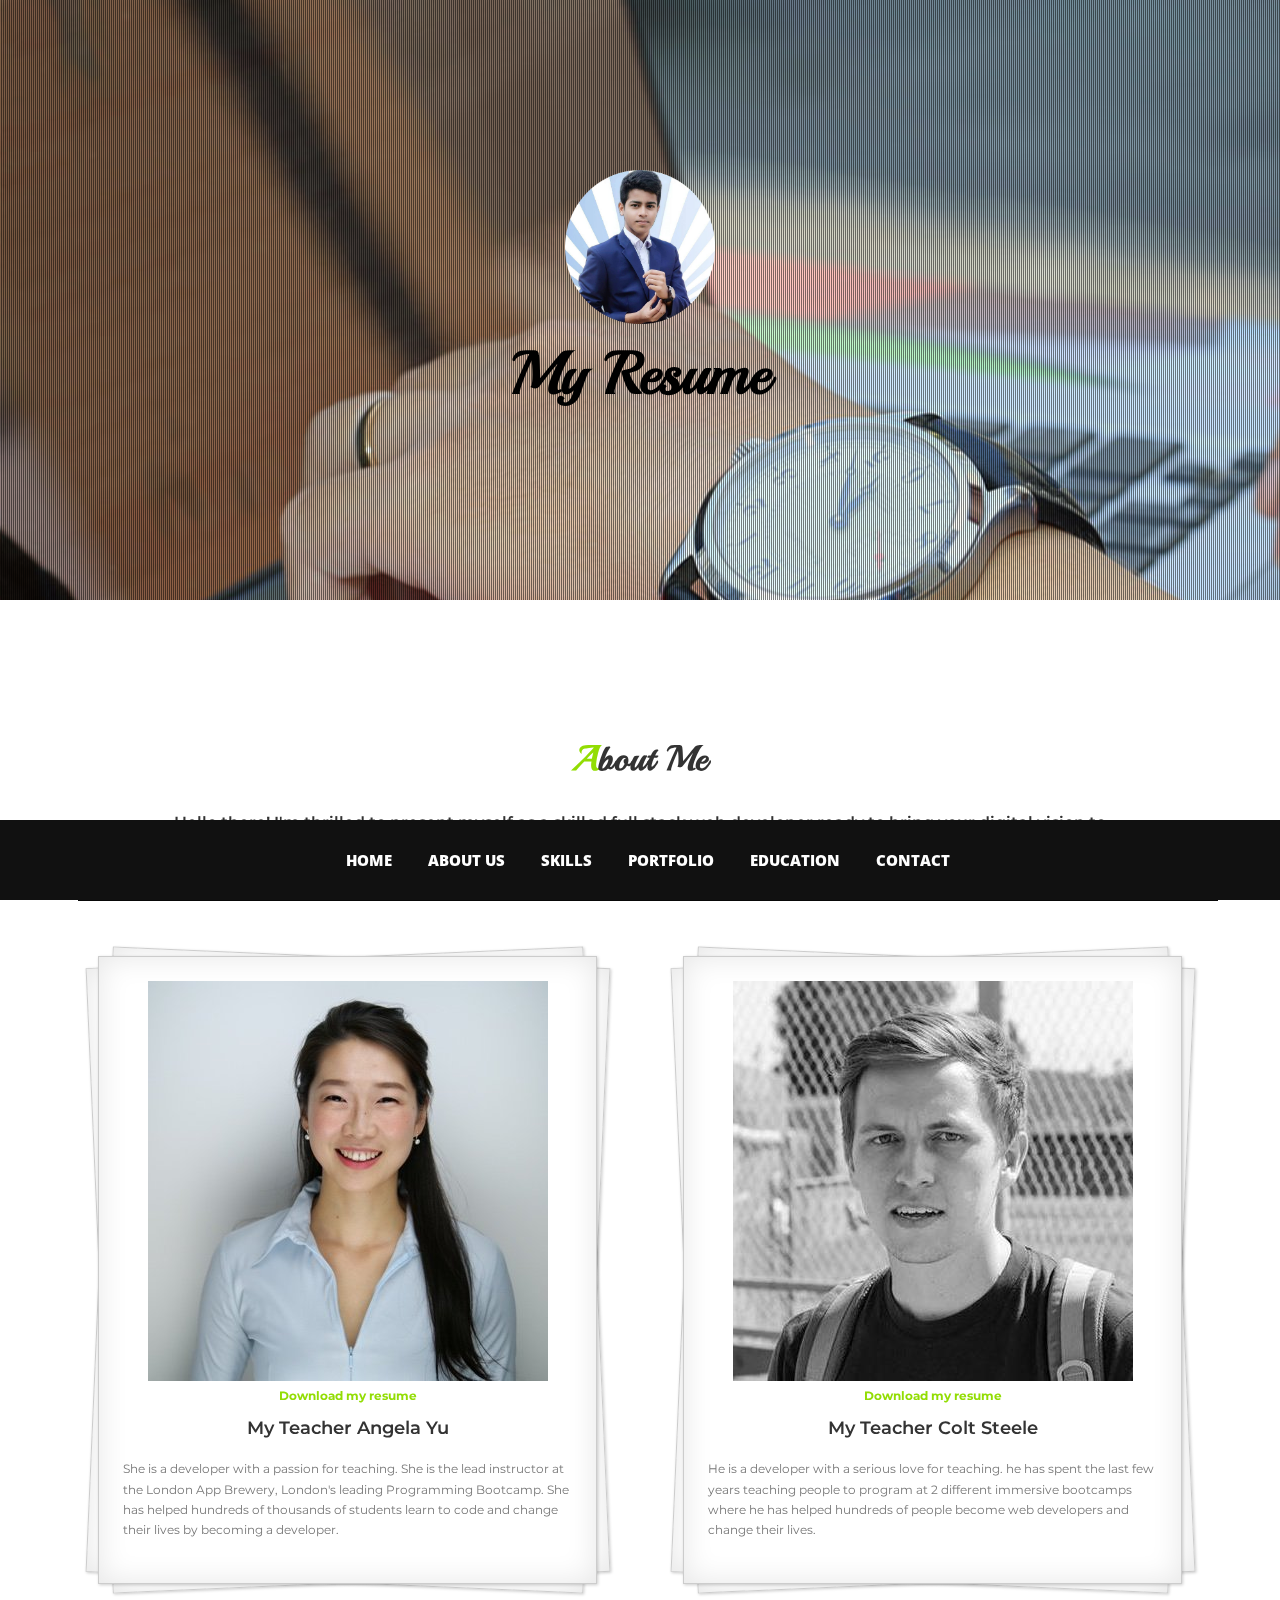
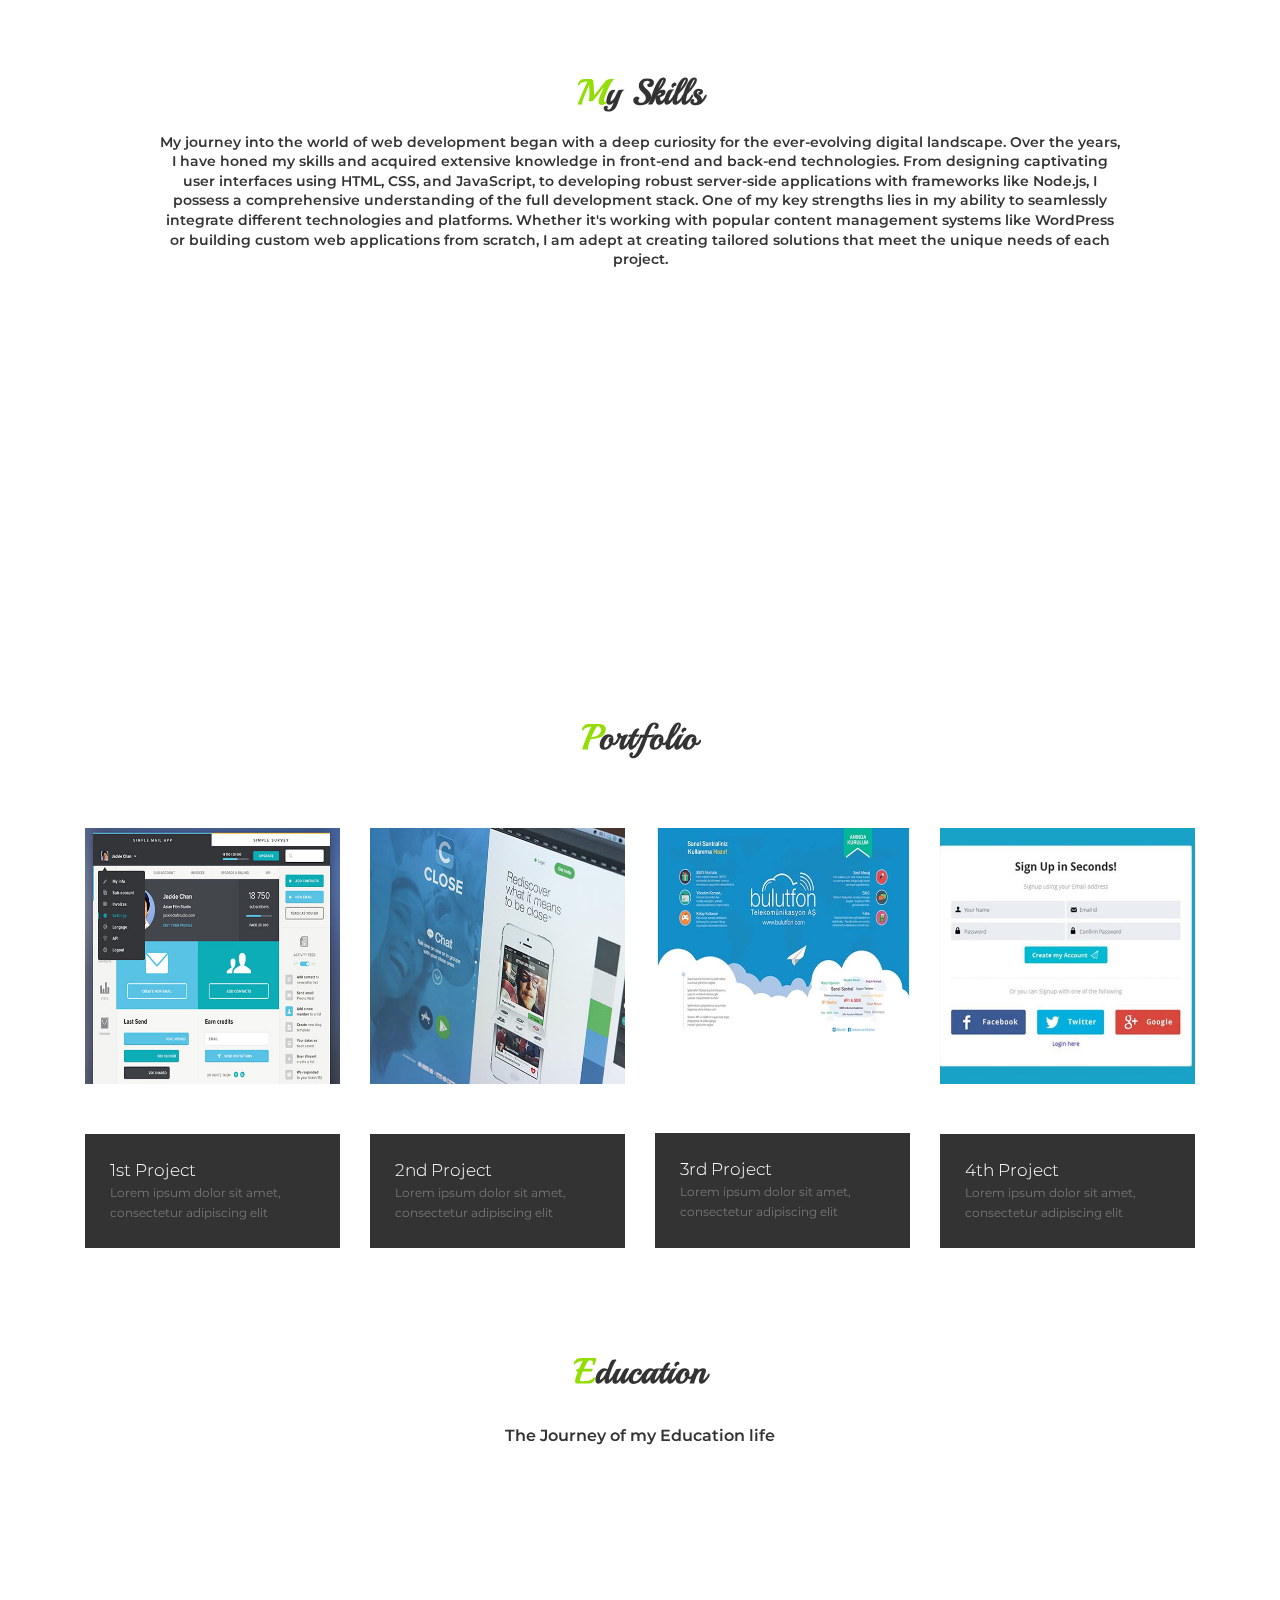
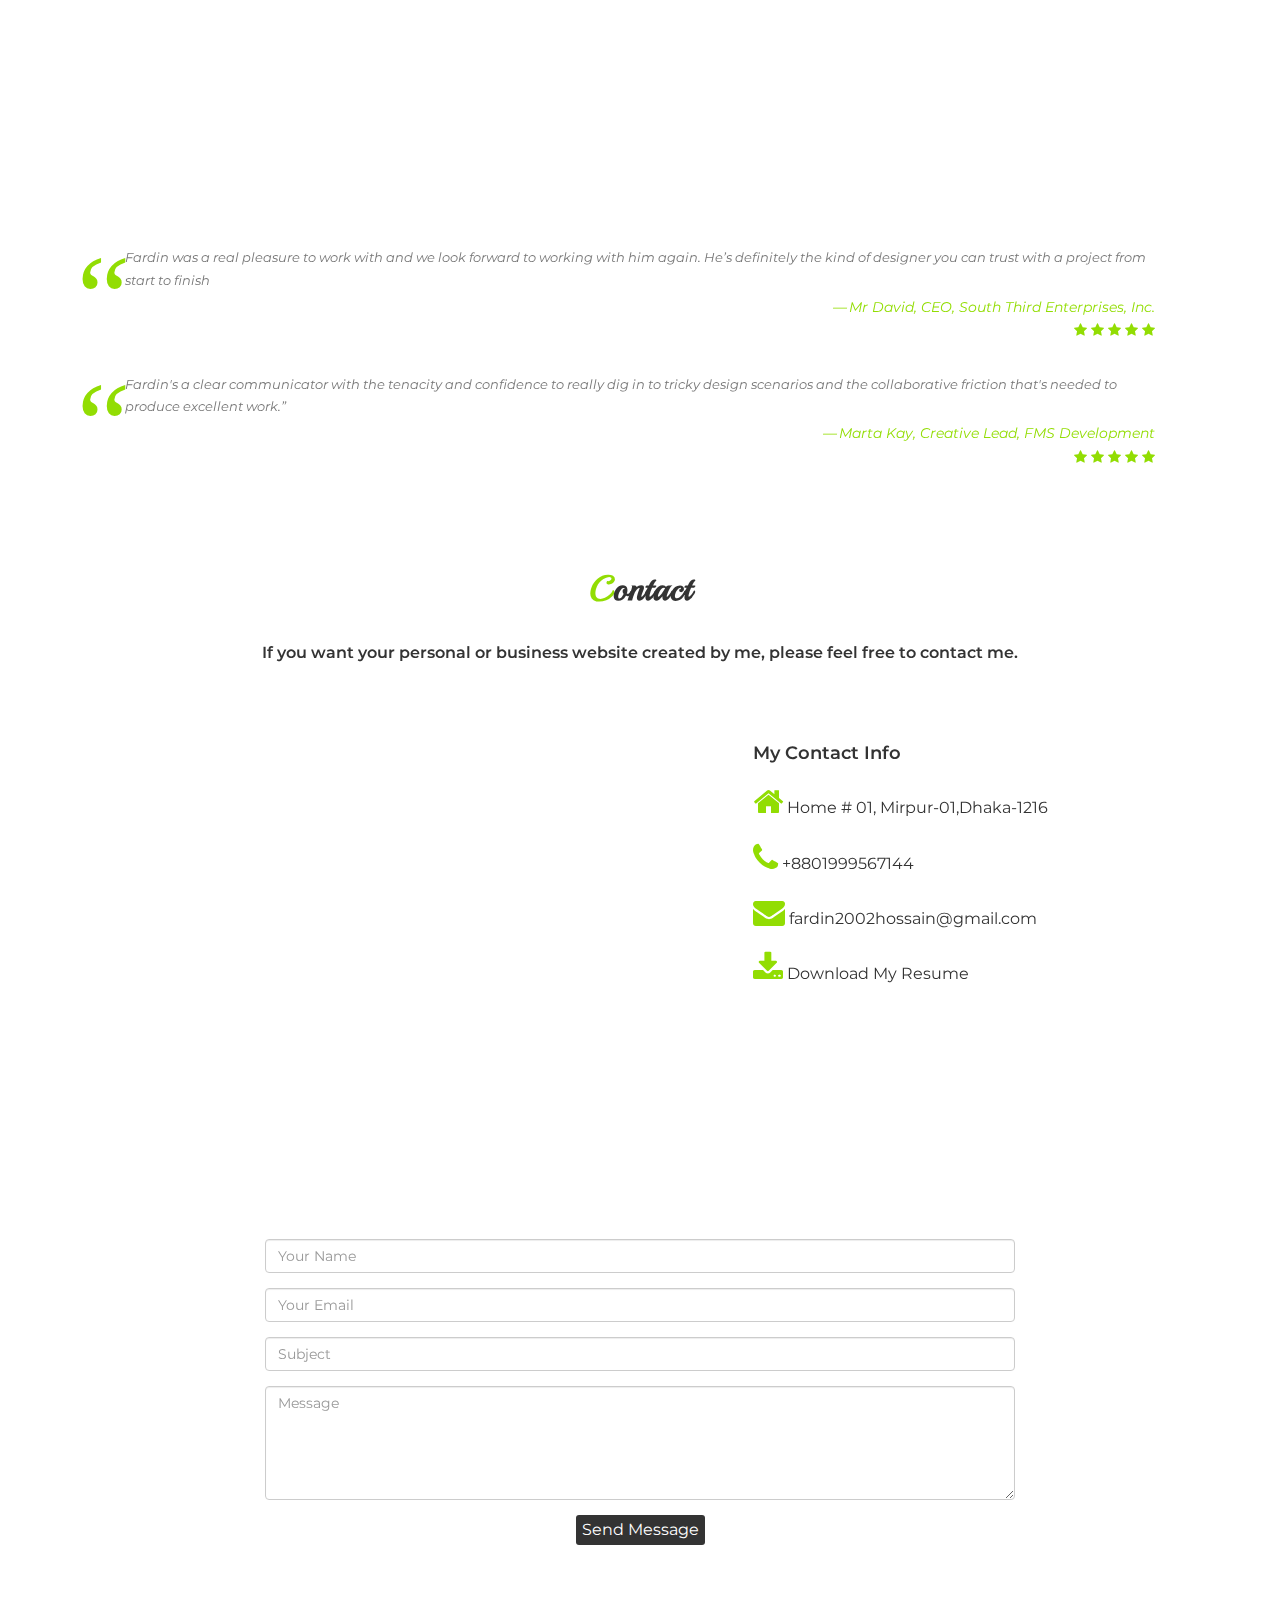
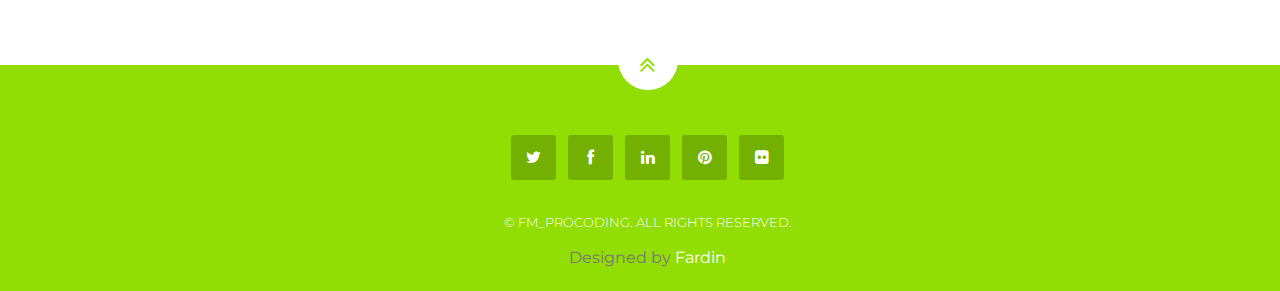
==== index.html @ efa6a264 "update index" ====
<!DOCTYPE html>
<html lang="en">

<head>
  <meta charset="utf-8">
  <meta http-equiv="X-UA-Compatible" content="IE=edge">
  <meta name="viewport" content="width=device-width, initial-scale=1">
  <!-- The above 3 meta tags *must* come first in the head; any other head content must come *after* these tags -->
  <title>My Resume HTML Bootstrap Template</title>

  <!-- Bootstrap -->
  <link href="css/bootstrap.min.css" rel="stylesheet">
  <link rel="stylesheet" href="css/font-awesome.css">
  <link rel="stylesheet" href="css/animate.css">
  <link href="css/style.css" rel="stylesheet">

  <link href='https://fonts.googleapis.com/css?family=Montserrat:400,700' rel='stylesheet' type='text/css'>
  <link href='https://fonts.googleapis.com/css?family=Open+Sans:400,300,300italic,400italic,600,600italic,700,700italic,800,800italic' rel='stylesheet' type='text/css'>
  <link href='https://fonts.googleapis.com/css?family=Playball' rel='stylesheet' type='text/css'>
  
</head>

<body>
  <div class="wrapper" id="wrapper">
    <!-- nich theke home e asar jonno wrapper -->
    <header>

      <div class="banner row" id="banner">
        <!-- nav bar show korar jonno= banner -->
        <div class="parallax text-center" style="background-image: url(img/1.jpg);">
          <div class="parallax-pattern-overlay">
            <div class="container text-center" style="height:600px;padding-top:170px;">
              <a href="#"><img id="site-title"class=" wow fadeInDown" wow-data-delay="0.5s" wow-data-duration="0.9s" src="img/2.png" alt=""/></a>
               <!-- wow fadeInDown" wow-data-delay="0.5s" wow-data-duration="0.9s" ??? hudai ??? -->
              <h2 class="intro"><a href="index.html">My Resume</a></h2>
            </div>
          </div>
        </div>
      </div>
      <!-- ---------tomorrow------- -->
      <div class="menu">
        <div class="navbar-wrapper">
          <div class="container">
            <div class="navwrapper">
              <div class="navbar navbar-inverse navbar-static-top">
                <div class="container">
                  <div class="navArea">
                    <div class="navbar-collapse">
                      <ul class="nav navbar-nav">
                        <li class="menuItem active"><a href="#wrapper">Home</a></li>
                        <li class="menuItem"><a href="#aboutus">About Us</a></li>
                        <li class="menuItem"><a href="#specialties">Skills</a></li>
                        <li class="menuItem"><a href="#gallery">Portfolio</a></li>
                        <li class="menuItem"><a href="#feedback">Education</a></li>
                        <li class="menuItem"><a href="#contact">Contact</a></li>
                      </ul>
                    </div>
                  </div>
                </div>
              </div>
            </div>
          </div>
        </div>
      </div>
 </header>

    <!--about us-->
    <section class="aboutus" id="aboutus">
      <div class="container">
        <div class="heading text-center">
          <h2>About Me</h2>
          <h3>Hello there! I'm thrilled to present myself as a skilled full stack web developer ready to bring your digital vision to life. With a passion for crafting seamless user experiences and a keen eye for detail, I specialize in building dynamic and responsive web applications that leave a lasting impact.</h3>
        </div>
        <div class="row">
          <div class="col-md-6">
            <div class="papers text-center">
              <img src="img/team/1.jpg" alt=""><br/>
              <a href="#"><b>Download my resume</b></a>
              <h4 class="">My Teacher Angela Yu</h4>
              <p>
                She is a developer with a passion for teaching. She is the lead instructor at the London App Brewery, London's leading Programming Bootcamp. She has helped hundreds of thousands of students learn to code and change their lives by becoming a developer.
              </p>
            </div>
          </div>
          <div class="col-md-6">
            <div class="papers text-center">
              <img src="img/team/2.jpg" alt=""><br/>
              <a href="#"><b>Download my resume</b></a>
              <h4 class="">My Teacher Colt Steele</h4>
              <p>
                He is a developer with a serious love for teaching. he has spent the last few years teaching people to program at 2 different immersive bootcamps where he has helped hundreds of people become web developers and change their lives.
              </p>
            </div>
          </div>
        </div>
      </div>
    </section>


    <!--skills-->
    <section class="specialties" id="specialties">
      <div class="container">
        <div class="heading text-center">
          <h2>My Skills</h2>
          <h5>
My journey into the world of web development began with a deep curiosity for the ever-evolving digital landscape. Over the years, I have honed my skills and acquired extensive knowledge in front-end and back-end technologies. From designing captivating user interfaces using HTML, CSS, and JavaScript, to developing robust server-side applications with frameworks like Node.js, I possess a comprehensive understanding of the full development stack.

One of my key strengths lies in my ability to seamlessly integrate different technologies and platforms. Whether it's working with popular content management systems like WordPress or building custom web applications from scratch, I am adept at creating tailored solutions that meet the unique needs of each project.
</h5>
        </div>
      </div>

      <div class="container">
        <div class="row">
          <div class="col-md-6 wow fadeInRight" data-wow-offset="0" data-wow-delay="0.3s" ">
					<div class="skill ">
						<div class="progress-wrap ">
							<h3>Programming {C & Python}</h3>
							<div class="progress ">
							  <div class="progress-bar color1 " role="progressbar " aria-valuenow="40 " aria-valuemin="0 " aria-valuemax="100 " style="width: 85% ">
								<span class="bar-width ">85%</span>
							  </div>

							</div>
						</div>

						<div class="progress-wrap ">
							<h3>HTML,CSS & Bootstrap</h3>
							<div class="progress ">
							  <div class="progress-bar color2 " role="progressbar " aria-valuenow="20 " aria-valuemin="0 " aria-valuemax="100 " style="width: 95% ">
							   <span class="bar-width ">95%</span>
							  </div>
							</div>
						</div>

						<div class="progress-wrap ">
							<h3>Javascript</h3>
							<div class="progress ">
							  <div class="progress-bar color3 " role="progressbar " aria-valuenow="60 " aria-valuemin="0 " aria-valuemax="100 " style="width: 80% ">
								<span class="bar-width ">80%</span>
							  </div>
							</div>
						</div>

						<div class="progress-wrap ">
							<h3>Wordpress</h3>
							<div class="progress ">
							  <div class="progress-bar color4 " role="progressbar " aria-valuenow="80 " aria-valuemin="0 " aria-valuemax="100 " style="width: 90% ">
								<span class="bar-width ">90%</span>
							  </div>
							</div>
						</div>
					</div>
				</div>

				<div class="col-md-6 wow fadeInRight " data-wow-offset="0 " data-wow-delay="0.6s "">
            <img src="img/team/6.jpg" class="img-responsive">
          </div>
        </div>
      </div>

     
    <!--portfolio-->
    <section class="gallery" id="gallery">
      <div class="container">
        <div class="heading text-center">
          <h2>Portfolio</h2>
              </div>

        <div id="grid-gallery" class="grid-gallery">
          <section class="grid-wrap">
            <ul class="grid">
              <li class="grid-sizer"></li>
              <!-- for Masonry column width -->
              <li>
                <figure>
                  <img src="img/work/1.jpg" alt="" />
                  <figcaption>
                    <h3>1st Project</h3>
                    <p>Lorem ipsum dolor sit amet, consectetur adipiscing elit</p>
                  </figcaption>
                </figure>
              </li>
              <li>
                <figure>
                  <img src="img/work/2.jpg" alt="" />
                  <figcaption>
                    <h3>2nd Project</h3>
                    <p>Lorem ipsum dolor sit amet, consectetur adipiscing elit</p>
                  </figcaption>
                </figure>
              </li>
              <li>
                <figure>
                  <img src="img/work/3.jpg" alt="" />
                  <figcaption>
                    <h3>3rd Project</h3>
                    <p>Lorem ipsum dolor sit amet, consectetur adipiscing elit</p>
                  </figcaption>
                </figure>
              </li>
              <li>
                <figure>
                  <img src="img/work/4.jpg" alt="" />
                  <figcaption>
                    <h3>4th Project</h3>
                    <p>Lorem ipsum dolor sit amet, consectetur adipiscing elit</p>
                  </figcaption>
                </figure>
              </li>
            </ul>

          </section>
          <!-- // end small images -->

          <section class="slideshow">
            <ul>
              <li>
                <figure>
                  <img src="img/work/1.jpg" alt="" />
                </figure>
              </li>
              <li>
                <figure>
                  <img src="img/work/2.jpg" alt="" />
                </figure>
              </li>
              <li>
                <figure>
                  <img src="img/work/3.jpg" alt="" />
                </figure>
              </li>
              <li>
                <figure>
                  <img src="img/work/4.jpg" alt="" />
                </figure>
              </li>
              <li>
                <figure>
                  <img src="img/work/5.jpg" alt="" />
                </figure>
              </li>
              <li>
                <figure>
                  <img src="img/work/6.jpg" alt="" />
                </figure>
              </li>

              <li>
                <figure>
                  <img src="img/work/7.jpg" alt="" />
                </figure>
              </li>

              <li>
                <figure>
                  <img src="img/work/8.jpg" alt="" />
                </figure>
              </li>
            </ul>
            <nav>
              <span class="icon nav-prev"></span>
              <span class="icon nav-next"></span>
              <span class="icon nav-close"></span>
            </nav>
            <div class="info-keys icon">Navigate with arrow keys</div>
          </section>
          <!-- // end slideshow -->
        </div>
        <!-- // grid-gallery -->
      </div>
    </section>

    <!--education-->
    <section class="feedback" id="feedback">
      <div class="container">
        <div class="heading">
          <h2>Education</h2>
          <h3> The Journey of my Education life</h3>
        </div>
      </div>

      <div class="container">
        <div class="col-md-4 wow fadeInRight" data-wow-offset="0" data-wow-delay="0.3s">
          <div class="text-center">
            <div class="hi-icon-wrap hi-icon-effect">
              <h4>HSC OF SCIENCE</h4>
              <h5>AUG 2020 - DEC 2022</h5>
              <i class="fa fa-laptop"></i>
              <p>Govt Bangla College</p>
            </div>
          </div>
        </div>

        <div class="col-md-4 wow fadeInRight" data-wow-offset="0" data-wow-delay="0.6s">
          <div class="text-center">
            <div class="hi-icon-wrap hi-icon-effect">
              <h4>B.Sc OF COMPUTER SCIENCE</h4>
              <h5>SEP 2023 - DEC 2026</h5>
              <i class="fa fa-book"></i>
              <p>Admission Processing</p>
            </div>
          </div>
        </div>

        <div class="col-md-4 wow fadeInRight" data-wow-offset="0" data-wow-delay="0.9s">
          <div class="text-center">
            <div class="hi-icon-wrap hi-icon-effect">
              <h4>MASTER OF COMPUTER SCIENCE</h4>
              <h5>FEB 2027 - DEC 2028</h5>
              <i class="fa fa-gear"></i>
              <p>Future Loading.......</p>
            </div>
          </div>
        </div>
      </div>

      <div class="container">
        <div class="row">
          <blockquote>Fardin was a real pleasure to work with and we look forward to working with him again. He’s definitely the kind of designer you can trust with a project from start to finish <cite>Mr David, CEO, South Third Enterprises, Inc.<br/><i class="fa fa-star"></i> <i class="fa fa-star"></i> <i class="fa fa-star"></i> <i class="fa fa-star"></i> <i class="fa fa-star"></i></cite>            </blockquote>
          <blockquote>Fardin's a clear communicator with the tenacity and confidence to really dig in to tricky design scenarios and the collaborative friction that's needed to produce excellent work.” <cite>Marta Kay, Creative Lead, FMS Development<br/><i class="fa fa-star"></i> <i class="fa fa-star"></i> <i class="fa fa-star"></i> <i class="fa fa-star"></i> <i class="fa fa-star"></i></cite>            </blockquote>
        </div>
      </div>
    </section>

    <!--education-->
    <section class="contact" id="contact">
      <div class="container">
        <div class="heading">
          <h2>Contact</h2>
          <h3>If you want your personal or business website created by me, please feel free to contact me.</h3>
        </div>
      </div>

      <div class="container">
        <div class="row">
          <div class="col-md-7">
            <div class="map">
              <iframe src="https://www.google.com/maps/embed?pb=!1m18!1m12!1m3!1d3650.9375268243957!2d90.35059651429766!3d23.785238893362894!2m3!1f0!2f0!3f0!3m2!1i1024!2i768!4f13.1!3m3!1m2!1s0x3755c0949698d845%3A0x7f7715d12377091c!2sBangla+College+Field!5e0!3m2!1sen!2sbd!4v1557154294975!5m2!1sen!2sbd" width="600" height="450" frameborder="0" style="border:0" allowfullscreen></iframe>
            </div>
          </div>

          <div class="contact-info">
            <div class="col-md-5">
              <h4>My Contact Info</h4>
              
              <ul>
                <li><i class="fa fa-home fa-2x"></i> Home # 01, Mirpur-01,Dhaka-1216</li>
                <li><i class="fa fa-phone fa-2x"></i> +8801999567144</li>
                <li><i class="fa fa-envelope fa-2x"></i> fardin2002hossain@gmail.com</li>
                <li><i class="fa fa-download fa-2x"></i> Download My Resume</li>
              </ul>
            </div>
          </div>
        </div>
      </div>

      <div class="container">
        <div class="row">
          <div class="col-md-8 col-md-offset-2">
            <div id="sendmessage">Your message has been sent. Thank you!</div>
            <div id="errormessage"></div>
            <form action="" method="post" role="form" class="contactForm">
              <div class="form-group">
                <input type="text" name="name" class="form-control" id="name" placeholder="Your Name" data-rule="minlen:4" data-msg="Please enter at least 4 chars" />
                <div class="validation"></div>
              </div>
              <div class="form-group">
                <input type="email" class="form-control" name="email" id="email" placeholder="Your Email" data-rule="email" data-msg="Please enter a valid email" />
                <div class="validation"></div>
              </div>
              <div class="form-group">
                <input type="text" class="form-control" name="subject" id="subject" placeholder="Subject" data-rule="minlen:4" data-msg="Please enter at least 8 chars of subject" />
                <div class="validation"></div>
              </div>
              <div class="form-group">
                <textarea class="form-control" name="message" rows="5" data-rule="required" data-msg="Please write something for us" placeholder="Message"></textarea>
                <div class="validation"></div>
              </div>

              <div class="text-center"><button type="submit" class="contact submit">Send Message</button></div>
            </form>
          </div>
        </div>
      </div>
    </section>

    <!--footer-->
    <section class="footer" id="footer">
      <p class="text-center">
        <a href="#wrapper" class="gototop"><i class="fa fa-angle-double-up fa-2x"></i></a>
      </p>
      <div class="container">
        <ul>
          <li><a href="https://twitter.com/nidmain"><i class="fa fa-twitter"></i></a></li>
          <li><a href="https://www.facebook.com/FardinID22"><i class="fa fa-facebook"></i></a></li>
          <li><a href="https://www.linkedin.com/in/fardinhossain1427"><i class="fa fa-linkedin"></i></a></li>
          <li><a href="https://pin.it/7bcnnmP"><i class="fa fa-pinterest"></i></a></li>
          <li><a href="#"><i class="fa fa-flickr"></i></a></li>
        </ul>
        <p>&copy; FM_proCoding. All Rights Reserved.</p>
        <div class="credits">
          <!--
           yoo
          -->
          Designed by <a href="#">Fardin</a>
        </div>
      </div>
    </section>

  </div>
  <script src="js/jquery.js"></script>
  <script src="js/modernizr.js"></script>
  <!-- Include all compiled plugins (below), or include individual files as needed -->
  <script src="js/bootstrap.min.js"></script>
  <script src="js/menustick.js"></script>
  <script src="js/parallax.js"></script>
  <script src="js/easing.js"></script>
  <script src="js/wow.js"></script>
  <script src="js/smoothscroll.js"></script>
  <script src="js/masonry.js"></script>
  <script src="js/imgloaded.js"></script>
  <script src="js/classie.js"></script>
  <script src="js/colorfinder.js"></script>
  <script src="js/gridscroll.js"></script>
  <script src="js/contact.js"></script>
  <script src="js/common.js"></script>
  <script>
    wow = new WOW({}).init();
  </script>
  <script type="text/javascript">
    jQuery(function($) {
      $(document).ready(function() {
        //enabling stickUp on the '.navbar-wrapper' class
        $('.navbar-wrapper').stickUp({
          parts: {
            0: 'banner',
            1: 'aboutus',
            2: 'specialties',
            3: 'gallery',
            4: 'feedback',
            5: 'contact'
          },
          itemClass: 'menuItem',
          itemHover: 'active',
          topMargin: 'auto'
        });
      });
    });
  </script>
  <script src="contactform/contactform.js"></script>


</body>

</html>
---- css/style.css ----
/*
    Theme Name: MyResume
    Theme URL: https://bootstrapmade.com/free-html-bootstrap-template-my-resume/
    Author: BootstrapMade
    Author URL: https://bootstrapmade.com
*/
/* --- General --- */
body {
	font-family:'Montserrat',sans-serif;
	font-size:16px;
	line-height:1.7;
	color:#777;
	font-weight:400;
	overflow-x:hidden;
}
.playball {
	font-family:'Playball',cursive;
}
h1,h2,h3,h4,h5,h6 {
	color:#333;
	line-height:1.4;
	font-weight:600;
}

a,a:hover {
	color:#92DD03 ;
	text-decoration: none;
}
img {max-width: 100%;
}
/* --- Menu --- */
.isFixed {
	left:0px;
	width:100%;
}
.menu {
	margin-top:0px;
	position:absolute;
	z-index:999;
	left:0px;
	right:0px;
	bottom:0;
}

/* .navArea {
	float:right;
} */
.navwrapper .container{
	padding:0;
	width:auto;
}
/* .navbar-header {
	display:none;
} */

/* .nav>li>a {
	display:inline-block;
} */

.navbar-nav>li {
	float:none;
	display:inline-block;
}
.navbar-nav {
	margin:0 auto;
	text-align:center;
	float: none;
}
/* .navbar-toggle {
	margin-top: 14px;
} */
/* Special class on .container surrounding .navbar,used for positioning it into place. */
.navbar-wrapper {
	margin-top:0px;
	height:80px;
	position:relative;
	z-index:15;
	margin-right:-15px;
}
/* .navbar-wrapper .container {
	padding:0px;
}
.navbar-collapse {
	padding:0;
} */
/* .navbar-collapse.in {
	max-height:100%;
} */
.navbar.navbar-inverse.navbar-static-top {
	margin:0px auto;
	background:none;
	/* border:none; */
	font-family:'Open Sans',sans-serif;
	font-size:15px;
	font-weight:900;
	text-transform:uppercase;
}
.navbar.navbar-inverse.navbar-static-top a {
	color:#fff;
	padding:31px 16px;
	line-height:18px;
	text-align:center;
}
.navbar.navbar-inverse.navbar-static-top a:hover {
	background:none;
	color:#85f;
}
.navbar-inverse .navbar-nav>.active>a,.navbar-inverse .navbar-nav>.active>a:focus {
	background:none;
	color:#fff;
}
.navbar-inverse .navbar-nav>.active>a:hover {
	color:#fff;
}
/* .hideClass {
	display:none;
} */

/* .isFixed .navbar-inverse .navbar-nav>.active>a:focus {
	background:#92DD03 ;
	color:#fff;
} */

.isFixed .navbar.navbar-inverse.navbar-static-top a:hover {
	background:#92DD03 ;
	color:#fff;
}
/* .isFixed .navbar.navbar-inverse.navbar-static-top a {
	color:#fff;
} */
.stuckMenu {
	-o-transition:all .5s;
	-ms-transition:all .5s;
	-moz-transition:all .5s;
	-webkit-transition:all .5s;
	transition:all .5s;
	background:#111;
}
.isFixed {
	background:#358;
		-o-transition:all .5s;
	-ms-transition:all .5s;
	-moz-transition:all .5s;
	-webkit-transition:all .5s;
	transition: all .5s;
}
.collapse {
	display: block !important;
}
@media (max-width: 655px) {
	.collapse {background: #333;}
	.navbar.navbar-inverse.navbar-static-top a {padding: 15px 16px;line-height: 15px;font-size: 13px;}
}
/* --- Intro --- */
header {
	padding-bottom:50px;
}
.intro {
	font-family:'Playball',cursive;
	font-size:60px;
	line-height:1.0;
	font-weight: 900;
}

.intro a {
	color:#000;
}

/* --- Parallax --- */
.parallax {
	text-align:center;
	background-position:center center;
	/* background-repeat:no-repeat; */
	background-size:cover;
	background-attachment:fixed !important;
	overflow:hidden;
}
.parallax-pattern-overlay {
	background-image:url(../img/pattern.png);
	background-repeat: repeat;
}
/* --- Heading --- */
.heading {
	padding-bottom:15px;
	text-align:center;
	max-width:960px;
	margin:0px auto;
	padding-top:80px;
}
.heading h2 {
	font-weight:700;
	font-family:'Playball',cursive;
	font-size:35px;
	color:#333;
	margin:0;
	padding:5px;
}
.heading h2::first-letter {
	color:#92DD03 ;
}
.heading h3 {
	font-size:16px;
	line-height:1.7;
}
img#site-title {
	max-width: 150px;
}

.papers,.papers:before,.papers:after {
	background-color:#fff;
	border:1px solid #ccc;
	box-shadow:inset 0 0 30px rgba(0,0,0,0.1),1px 1px 3px rgba(0,0,0,0.2);
}
.papers {
	position:relative;
	width:90%;
	padding:2em;
	margin:0px auto;
	margin-top:40px;
	font-size:12px;
}
.papers:before,.papers:after {
	content:"";
	position:absolute;
	left:0;
	top:0;
	width:100%;
	height:100%;
	-webkit-transform:rotateZ(2.5deg);
	-o-transform:rotate(2.5deg);
	transform:rotateZ(2.5deg);
	z-index:-1;
}
.papers:after {
	-webkit-transform:rotateZ(-2.5deg);
	-o-transform:rotate(-2.5deg);
	transform:rotateZ(-2.5deg);
}
.papers h1 {
	font-size:1.8em;
	font-weight:normal;
	text-align:center;
	padding:0.2em 0;
	margin:0;
	border-top:1px solid #ddd;
	border-bottom:2px solid #ddd;
}
.papers p {
	text-align:left;
	margin:1.5em 0;
}
.papers img {
	max-width:100%;
	margin-bottom: 5px;
}
/* --- Skills --- */

.progress-wrap{
  position: relative;
}

.progress .color1,
.progress .color1 .bar-width{
  background: #2d7da4;
}

.progress .color2,
.progress .color2 .bar-width{
  background: #6aa42f;
}

.progress .color3,
.progress .color3 .bar-width{
  background: #ffcc33;
}

.progress .color4,
.progress .color4 .bar-width{
  background: #db3615;
}

.progress,
.progress-bar {
  height: 15px;
  line-height: 15px;
  background: #e6e6e6;
  -webkit-box-shadow: none;
  -moz-box-shadow: none;
  box-shadow: none;
  border-radius: 0;
  overflow: visible;
  text-align: right;
}

.progress{
  position: relative;
}

.progress .bar-width{
  position: absolute;
  width: 40px;
  height: 20px;
  line-height: 20px;
  text-align: center;
  font-size: 12px;
  font-weight: 700;
  top: -30px;
  border-radius: 2px;
  margin-left: -30px;
}

.progress span{
  position: relative;
}

.progress span:before{
  content: " ";
  position: absolute;
  width: auto;
  height: auto;
  border-width: 8px 5px;
  border-style: solid;
  bottom: -15px;
  right: 8px;
}

.progress .color1 span:before{
  border-color: #2d7da4 transparent transparent transparent;
}

.progress .color2 span:before{
  border-color: #6aa42f transparent transparent transparent;
}

.progress .color3 span:before{
  border-color: #ffcc33 transparent transparent transparent;
}

.progress .color4 span:before{
  border-color: #db3615 transparent transparent transparent;
}
.specialties img {
	margin-top:30px;
	margin-bottom:50px;
}

.skills {
	box-shadow:inset 0 0 0 16px #fff,inset 0 0 0 17px #eee,inset 0 0 0 18px #fff,inset 0 0 0 19px #eee,inset 0 0 0 20px #fff,inset 0 0 0 21px #eee,0 4px 20px rgba(0,0,0,0.1);
	-webkit-transform:translateZ(0px);
	transform:translateZ(0px);
	opacity:1;
	pointer-events:auto;
}
.skills h5 {
	margin:0;
	font-size:14px;
}
.skills .rm-thumb {
	width:100px;
	height:100px;
	background-repeat:no-repeat;
	background-position:center center;
	float:left;
	margin:0 20px 0 0;
	box-shadow:inset 1px 1px 3px rgba(0,0,0,0.2),1px 1px 1px rgba(255,255,255,0.1);
	border-radius:50%;
}
.skills {
	font-size:12px;
	padding:40px 40px 20px 40px;
}
.restitem {
	margin-bottom:40px;
}
.restitem p {
	margin-bottom:0px;
}
.skills h3.main {
	margin:0 0 20px 0;
	font-size:19px;
	padding-bottom:10px;
	color:#92DD03 ;
	border-bottom: 4px double #eee;
}

/* General style */
.grid-gallery ul {
	list-style:none;
	margin:0;
	padding:0;
}
.grid-gallery figure {
	margin:0;
}
.grid-gallery figure img {
	display:block;
	width:100%;
}
.grid-gallery figcaption h3 {
	margin:0;
	padding:0 0px 0;
	color:#fff;
	font-size:17px;
	font-weight:300;
}
.grid-gallery figcaption p {
	margin:0;
	font-size: 12px;
}
/* Grid style */
.grid-wrap {
		margin:0 auto;
}
.grid {
	margin:0 auto;
}
.grid li {
	width:25%;
	float:left;
	cursor:pointer;
}
.grid figure {
	padding:15px;
	-webkit-transition:opacity 0.2s;
	transition:opacity 0.2s;
}
.grid li:hover figure {
	opacity:0.7;
}
.grid figcaption {
	background:#333;
	padding: 25px;
}
/* Slideshow style */
.slideshow {
	position:fixed;
	background:rgba(0,0,0,0.6);
	width:100%;
	height:100%;
	top:0;
	left:0;
	z-index:500;
	opacity:0;
	visibility:hidden;
	overflow:hidden;
	-webkit-perspective:1000px;
	perspective:1000px;
	-webkit-transition:opacity 0.5s,visibility 0s 0.5s;
	transition:opacity 0.5s,visibility 0s 0.5s;
}
.slideshow-open .slideshow {
	opacity:1;
	visibility:visible;
	-webkit-transition:opacity 0.5s;
	transition:opacity 0.5s;
}
.slideshow ul {
	width:100%;
	height:100%;
	-webkit-transform-style:preserve-3d;
	transform-style:preserve-3d;
	-webkit-transform:translate3d(0,0,150px);
	transform:translate3d(0,0,150px);
	-webkit-transition:-webkit-transform 0.5s;
	transition:transform 0.5s;
}
.slideshow ul.animatable li {
	-webkit-transition:-webkit-transform 0.5s;
	transition:transform 0.5s;
}
.slideshow-open .slideshow ul {
	-webkit-transform:translate3d(0,0,0);
	transform:translate3d(0,0,0);
}
.slideshow li {
	width:660px;
	height:560px;
	position:absolute;
	top:50%;
	left:50%;
	margin:-280px 0 0 -330px;
	visibility:hidden;
}
.slideshow li.show {
	visibility:visible;
}
.slideshow li:after {
	content:'';
	position:absolute;
	width:100%;
	height:100%;
	top:0;
	left:0;
	background:rgba(255,255,255,0.8);
	-webkit-transition:opacity 0.3s;
	transition:opacity 0.3s;
}
.slideshow li.current:after {
	visibility:hidden;
	opacity:0;
	-webkit-transition:opacity 0.3s,visibility 0s 0.3s;
	transition:opacity 0.3s,visibility 0s 0.3s;
}
.slideshow figure {
	width:100%;
	height:100%;
	background:#fff;
	border:50px solid #fff;
	overflow:hidden;
}

/* Navigation */
.slideshow nav span {
	position:fixed;
	z-index:1000;
	color:#fff;
	text-align:center;
	padding:2%;
	cursor:pointer;
	font-size:2.2em;
	background:rgba(0,0,0,0.1);
}
.slideshow nav span.nav-prev,.slideshow nav span.nav-next {
	top:50%;
	-webkit-transform:translateY(-50%);
	transform:translateY(-50%);
}
.slideshow nav span.nav-next {
	right:0;
}
.slideshow nav span.nav-close {
	top:75px;
	right:0px;
	padding:10px 25px;
	color:#999;
}
.icon:before,.icon:after {
	font-family:'fontawesome';
	speak:none;
	font-style:normal;
	font-weight:normal;
	font-variant:normal;
	text-transform:none;
	line-height:1;
	-webkit-font-smoothing:antialiased;
	-moz-osx-font-smoothing:grayscale;
}
span.nav-prev:before {
	content:"\f104";
}
span.nav-next:before {
	content:"\f105";
}
span.nav-close:before {
	content: "\f00d";
}
/* Info on arrow key navigation */
.info-keys {
	position:fixed;
	top:10px;
	left:10px;
	width:60px;
	font-size:8px;
	padding-top:20px;
	text-transform:uppercase;
	color:#fff;
	letter-spacing:1px;
	text-align:center;
}
.info-keys:before,.info-keys:after {
	position:absolute;
	top:0;
	width:16px;
	height:16px;
	border:1px solid #fff;
	text-align:center;
	line-height:14px;
	font-size:12px;
}
.info-keys:before {
	left:10px;
	content:"\e603";
}
.info-keys:after {
	right:10px;
	content: "\e604";
}
/* Example media queries (reduce number of columns and change slideshow layout) */
@media screen and (max-width:60em) {
	/* responsive columns;see "Element sizing" on http://masonry.desandro.com/options.html */
	.grid li {
			width:33.3%;
	}
	.slideshow li {
			width:100%;
			height:100%;
			top:0;
			left:0;
			margin:0;
	}
	.slideshow li figure img {
			width:auto;
			margin:0 auto;
			max-width:100%;
	}
	.slideshow nav span,.slideshow nav span.nav-close {
			font-size:1.8em;
			padding:0.3em;
	}
	.info-keys {
			display:none;
	}
}
@media screen and (max-width:35em) {
	.grid li {
			width:50%;
	}
}
@media screen and (max-width:24em) {
	.grid li {
			width: 100%;
	}
}
/* --- Educations --- */
.hi-icon-effect {
	padding-bottom:30px;
	padding-left:10px;
	padding-right:10px;
}

.hi-icon-effect:hover {
	-webkit-transition: color 300ms, background-color 300ms;
  -moz-transition: color 300ms, background-color 300ms;
  -o-transition:  color 300ms, background-color 300ms;
  transition:  color 300ms, background-color 300ms;
}

.hi-icon-effect i.fa:hover {
	background:#fff;
	color: #92DD03;
	-webkit-transition: color 300ms, background-color 300ms;
  -moz-transition: color 300ms, background-color 300ms;
  -o-transition:  color 300ms, background-color 300ms;
  transition:  color 300ms, background-color 300ms;
}

.hi-icon-effect i {
	font-size:30px;
	margin-top:50px;
	margin-bottom:30px;
	color:#fff;
	padding:50px;
	background:#92DD03;
	border-radius:50%;
}

/* --- Contact --- */
/* --- Map --- */
.map{
	position:relative;
	margin-top:50px;
	margin-bottom:40px;
}

/* google map */
#google-map{
    position:relative;
    height: 400px;
}

.contact-info {
	margin-top:40px;
}

.contact-info p {
	color:#333;
}

.contact-info ul {
	color:#333;
	list-style:none;
	margin-left:-40px;
}

.contact-info ul li {
	margin-top:20px;
	margin-bottom:20px;
}

.contact-info i {
	color:#92DD03;
}


.validation {
    color: red;
    display:none;
    margin: 0 0 20px;
    font-weight:400;
    font-size:13px;
}

#sendmessage {
    color: green;
    border:1px solid green;
    display:none;
    text-align:center;
    padding:15px;
    font-weight:600;
    margin-bottom:15px;
}

#errormessage {
    color: red;
    display:none;
    border:1px solid red;
    text-align:center;
    padding:15px;
    font-weight:600;
    margin-bottom:15px;
}

#sendmessage.show, #errormessage.show, .show {
	display:block;
}

input.contact {
	background:#fff;
	border:solid 1px #ddd;
	color:#000;
	padding:15px 30px;

	margin-right:3%;
	margin-bottom:30px;
	outline:none;
}
input.contact.noMarr {
	margin-right:0px;
}
textarea.contact {
	background:#fff;
	color:#000;
	border:solid 1px #ddd;
	padding:15px 30px;

	margin-bottom:40px;
	outline:none;
	height:150px;
}
.contact.submit {
	background:#333;
	font-family:'Montserrat',sans-serif;
	color:#fff;
	font-size:16px;
	font-weight:400;
	text-align:center;
		margin:0px;
	border:none !important;
	border-radius:3px;
}
.contact.submit:hover {
	background:#92DD03 ;
}
.done {
	display:none;
}
.error input,input.error,.error textarea,textarea.error {
	background-color:#ffffff;
	border:1px solid red !Important;
	-webkit-transition:border linear 0.2s,box-shadow linear 0.2s;
	-moz-transition:border linear 0.2s,box-shadow linear 0.2s;
	-o-transition:border linear 0.2s,box-shadow linear 0.2s;
	transition:border linear 0.2s,box-shadow linear 0.2s;
}
@media screen and (min-width:768px) {
	input.contact.col-md-6 {
		width: 48.5%;
	}
}
/* --- Footer --- */
.footer {
	background:#92DD03 ;
	margin-top:120px;
	position:relative;
	margin-right:-15px;
}
.footer .container {
	padding:60px 0 20px;
}
.footer ul {
	margin:0 auto;
	margin-bottom:30px;
	margin-top:10px;
	text-align:center;
	list-style-type:none;
	padding-left:0;
}
.footer ul li {
	display:inline-block;
	text-align:center;
	background:rgba(0,0,0,0.2);
	color:#ffffff;
	line-height:45px;
	margin:0 4px 0px;
	width:45px !important;
	height:45px !important;
		-webkit-border-radius:3px;
	border-radius:3px;
}
.footer ul li:hover {
	background:#2a2a2a;
}
.footer ul li:hover	a {
	color:#fff;
}
.footer ul li a {
	color:#fff;
	width:42px !important;
	height:42px !important;
}
.footer ul li a i {
	line-height:45px;
	color:#fff;
}
.footer p {
	color:#fff;
	font-size:13px;
	line-height:24px;
	font-weight:300;
	text-align:center;
	text-transform:uppercase;
}
.gototop {
	display:inline-block;
	width:60px;
	height:60px;
	background:#fff;
	position:absolute;
	margin-left:-30px;
	top:-35px;
	border-radius:50%;
}
.gototop i {
	color:#92DD03 ;
	line-height:70px;
}
.footer a,.footer a:hover {
	color:#fff;
}
.credits {
    text-align: center;
}

blockquote {
	font-style:italic;
	margin:0 0 0px 0;
	padding:20px 70px 10px;
	position:relative;
	font-size:13px;
	border:0;
}
blockquote:before {
	display:block;
	content:"\201C";
	font-size:120px;
	position:absolute;
	left:10px;
	top:-30px;
	color:#92DD03 ;
	font-family:Georgia;
}
blockquote cite {
	color:#92DD03 ;
	font-size:14px;
	display:block;
	margin-top:5px;
	text-align:right;
}
blockquote cite:before {
	content: "\2014 \2009";
}
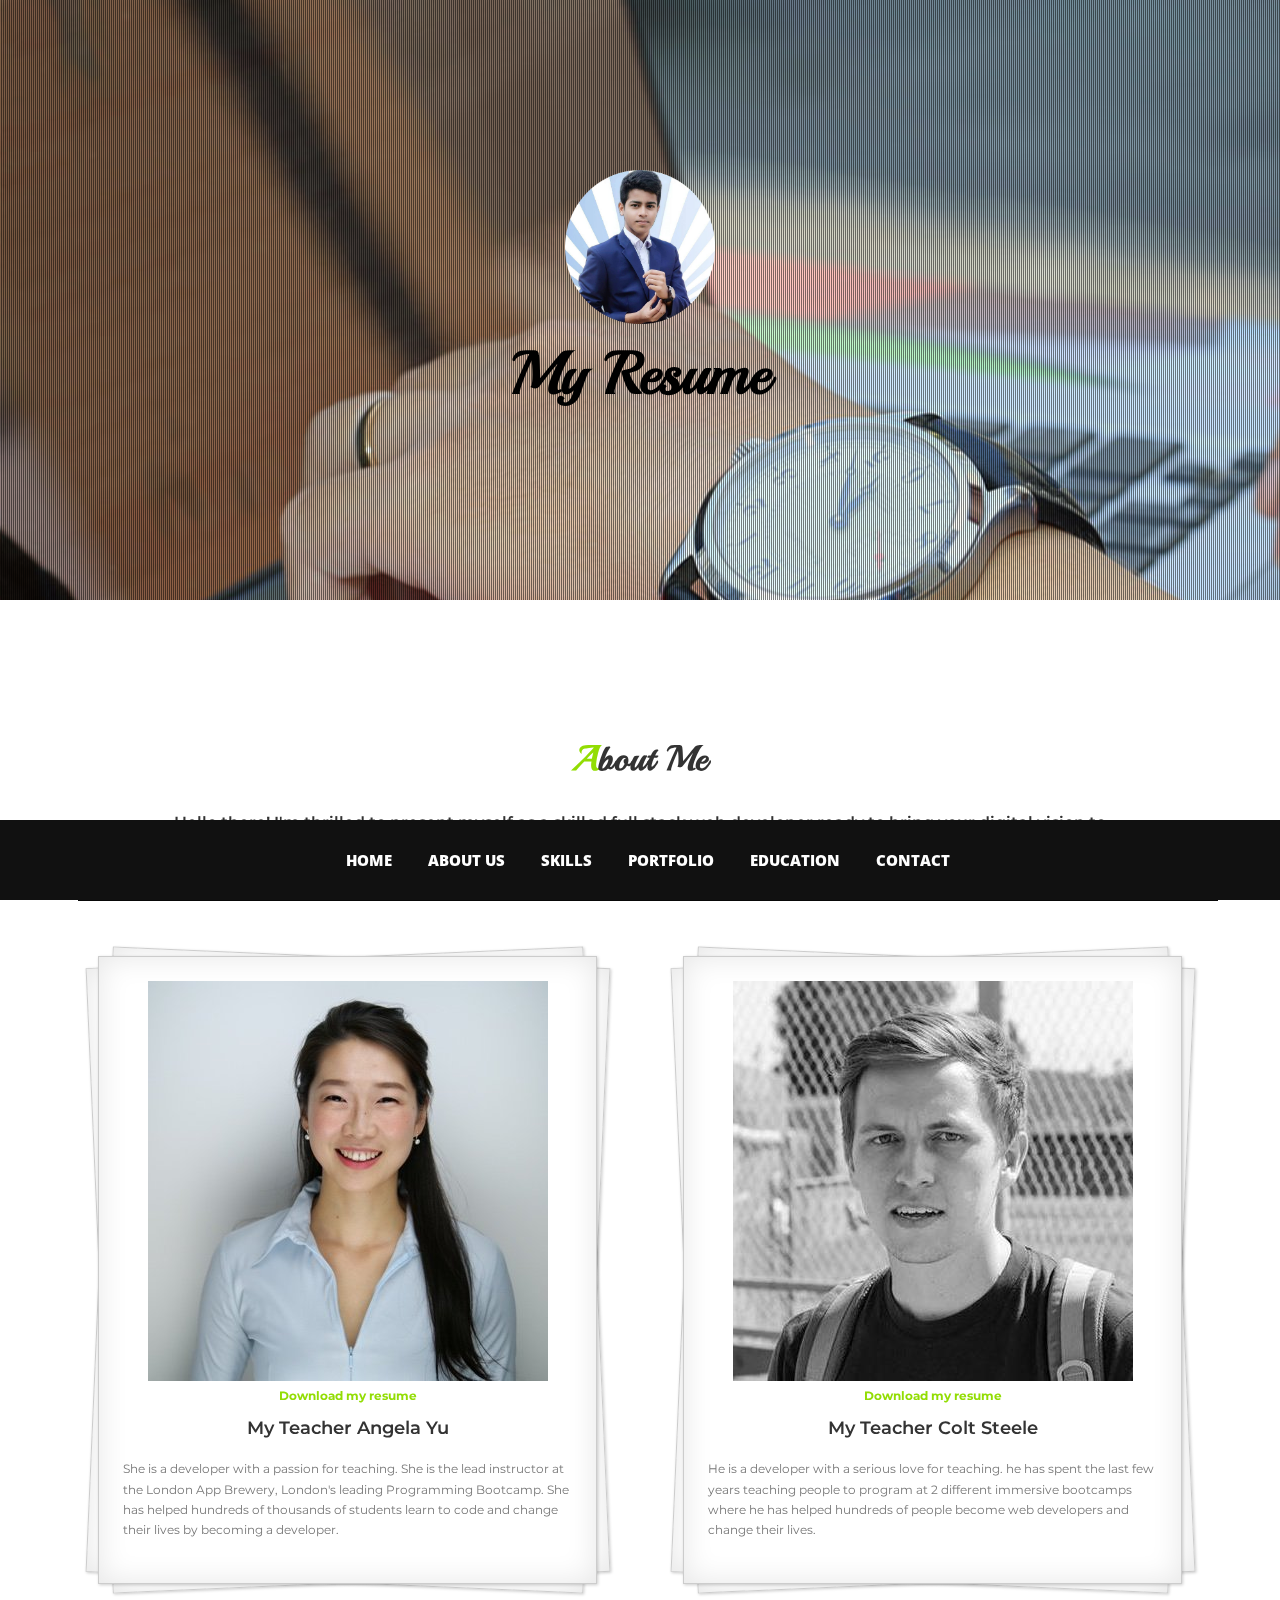
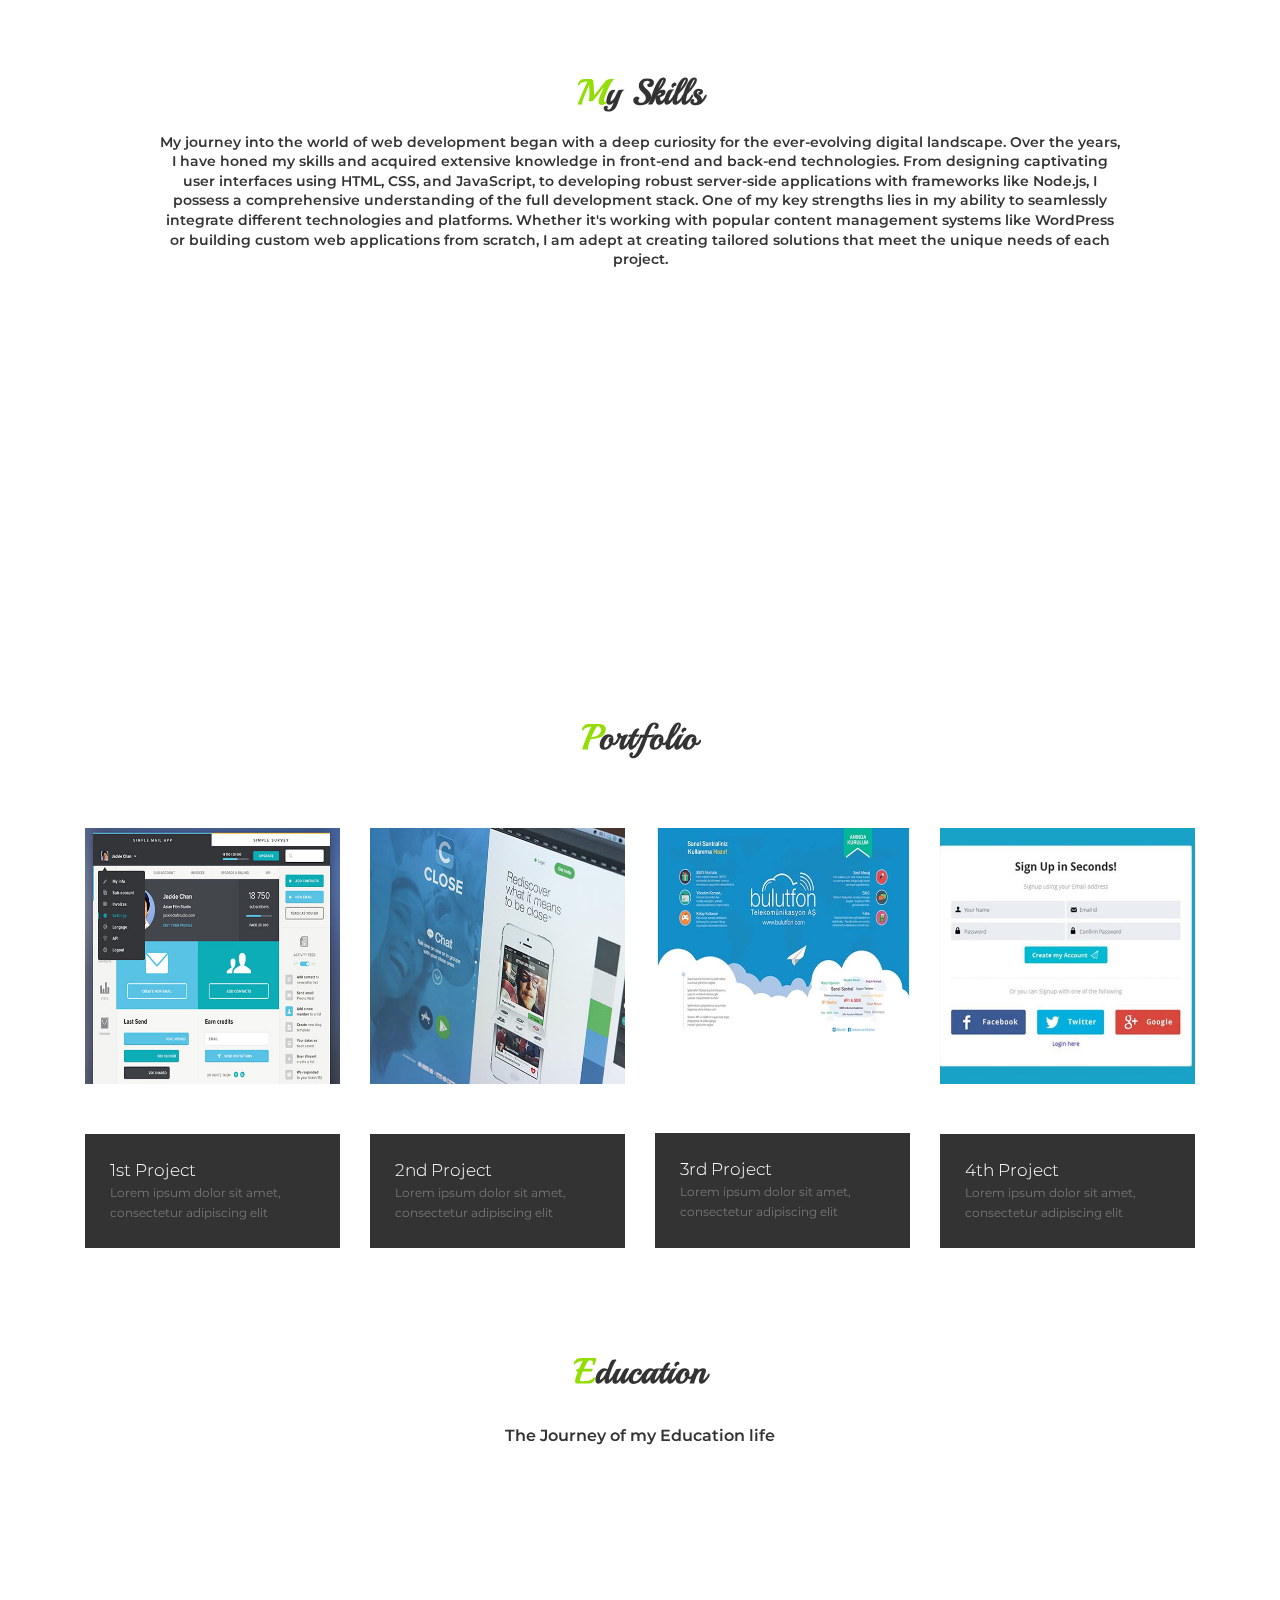
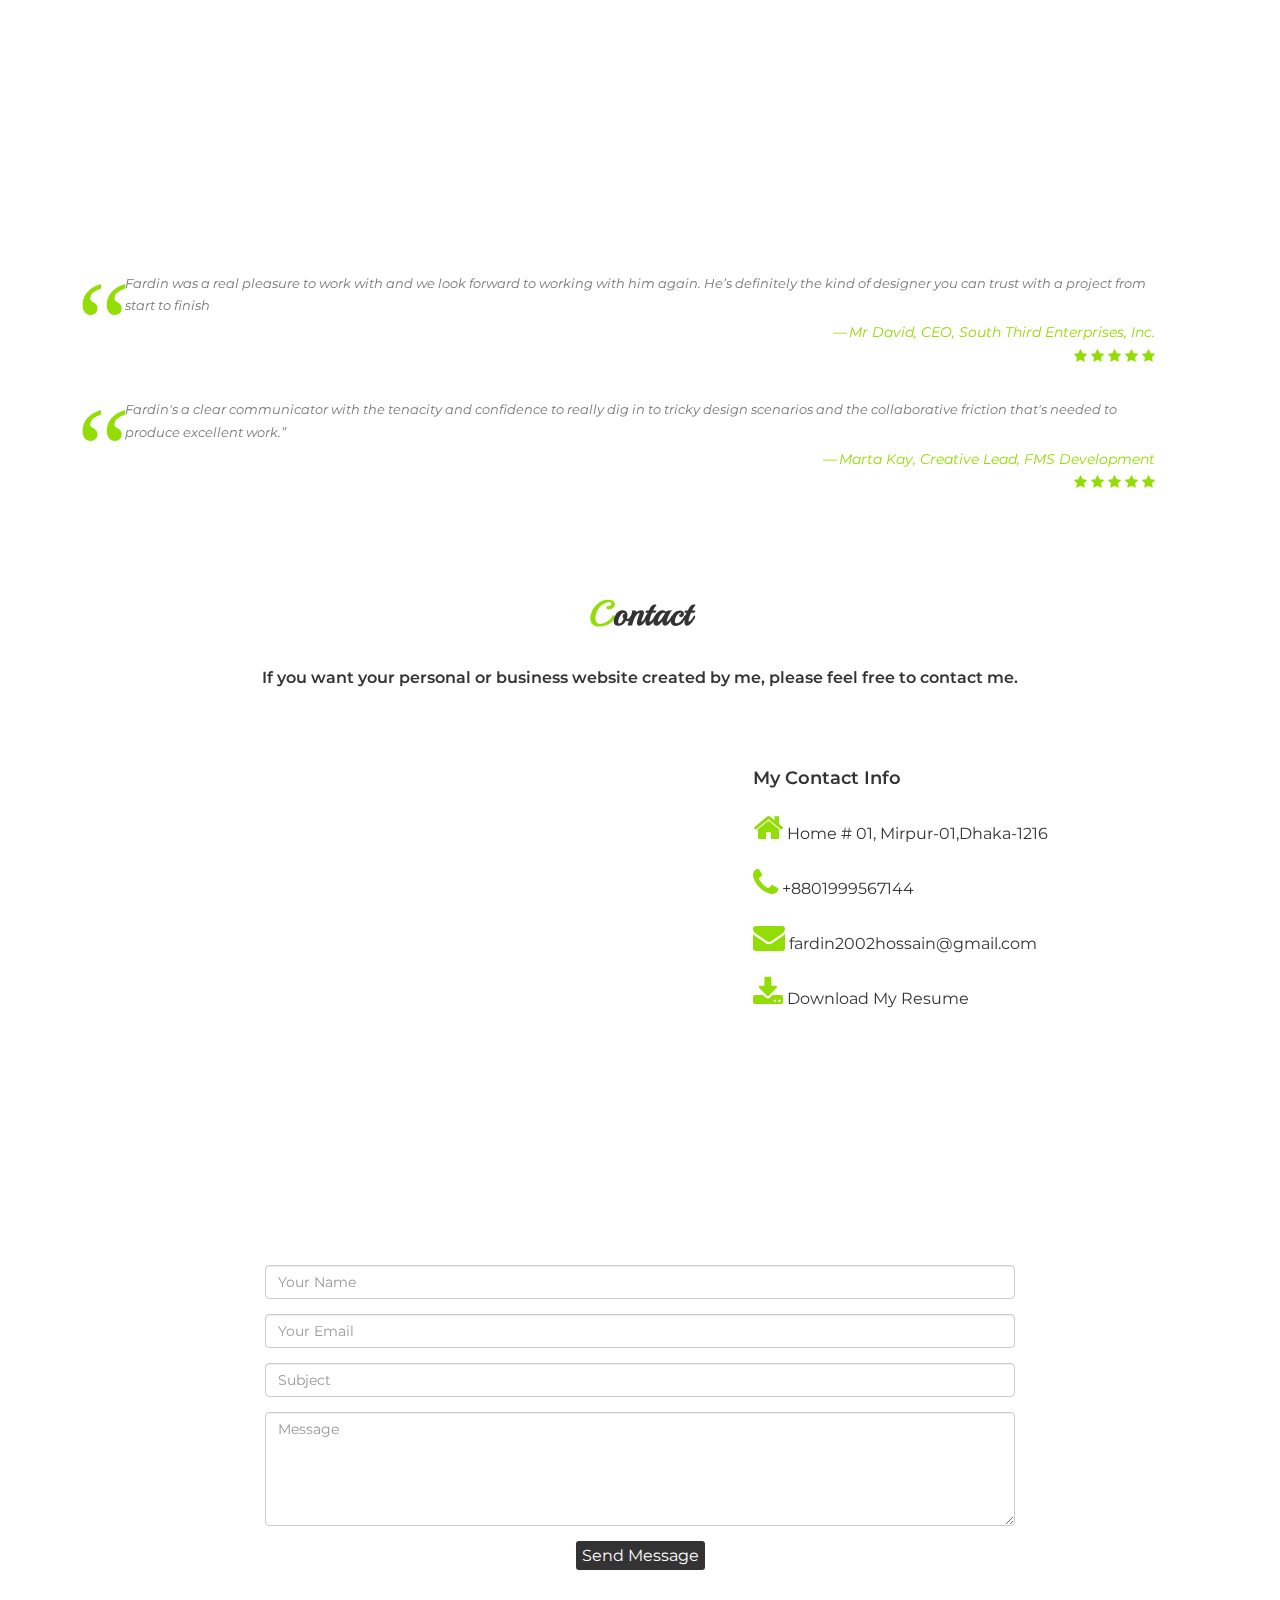
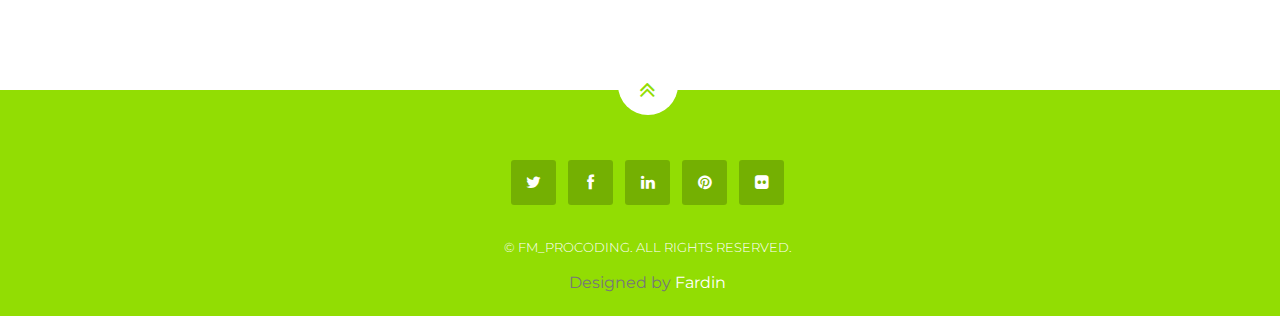
==== commit e33e1a1d: "Update index.html" ====
--- a/index.html
+++ b/index.html
@@ -6,7 +6,7 @@
   <meta http-equiv="X-UA-Compatible" content="IE=edge">
   <meta name="viewport" content="width=device-width, initial-scale=1">
   <!-- The above 3 meta tags *must* come first in the head; any other head content must come *after* these tags -->
-  <title>My Resume HTML Bootstrap Template</title>
+  <title>Fardin's Resume</title>
 
   <!-- Bootstrap -->
   <link href="css/bootstrap.min.css" rel="stylesheet">
@@ -115,7 +115,7 @@
           <div class="col-md-6 wow fadeInRight" data-wow-offset="0" data-wow-delay="0.3s" ">
 					<div class="skill ">
 						<div class="progress-wrap ">
-							<h3>Programming {C & Python}</h3>
+							<h3>C & Python</h3>
 							<div class="progress ">
 							  <div class="progress-bar color1 " role="progressbar " aria-valuenow="40 " aria-valuemin="0 " aria-valuemax="100 " style="width: 85% ">
 								<span class="bar-width ">85%</span>
@@ -295,10 +295,10 @@
         <div class="col-md-4 wow fadeInRight" data-wow-offset="0" data-wow-delay="0.6s">
           <div class="text-center">
             <div class="hi-icon-wrap hi-icon-effect">
-              <h4>B.Sc OF COMPUTER SCIENCE</h4>
-              <h5>SEP 2023 - DEC 2026</h5>
+              <h4>B.Sc OF COMPUTER SCIENCE & Engineering</h4>
+              <h5>JUNE 2023 - DEC 2026</h5>
               <i class="fa fa-book"></i>
-              <p>Admission Processing</p>
+              <p>Southeast University</p>
             </div>
           </div>
         </div>
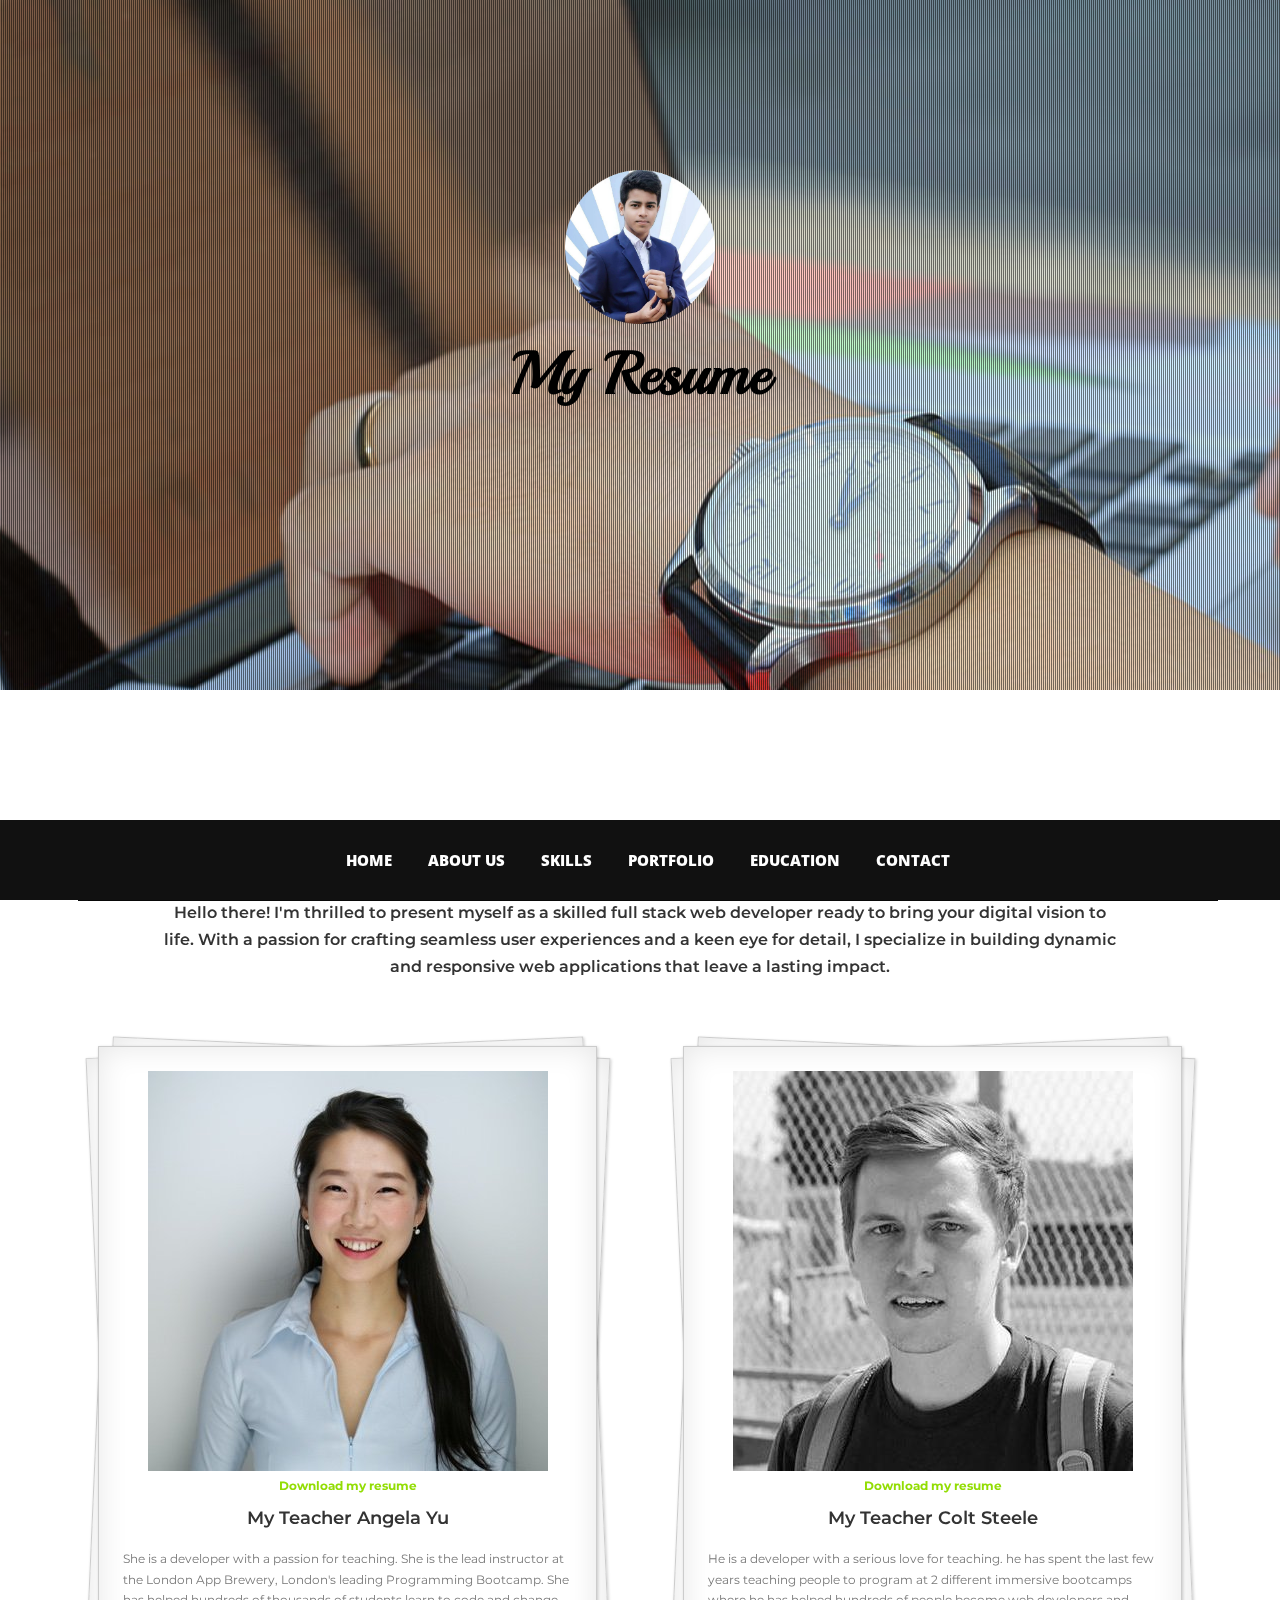
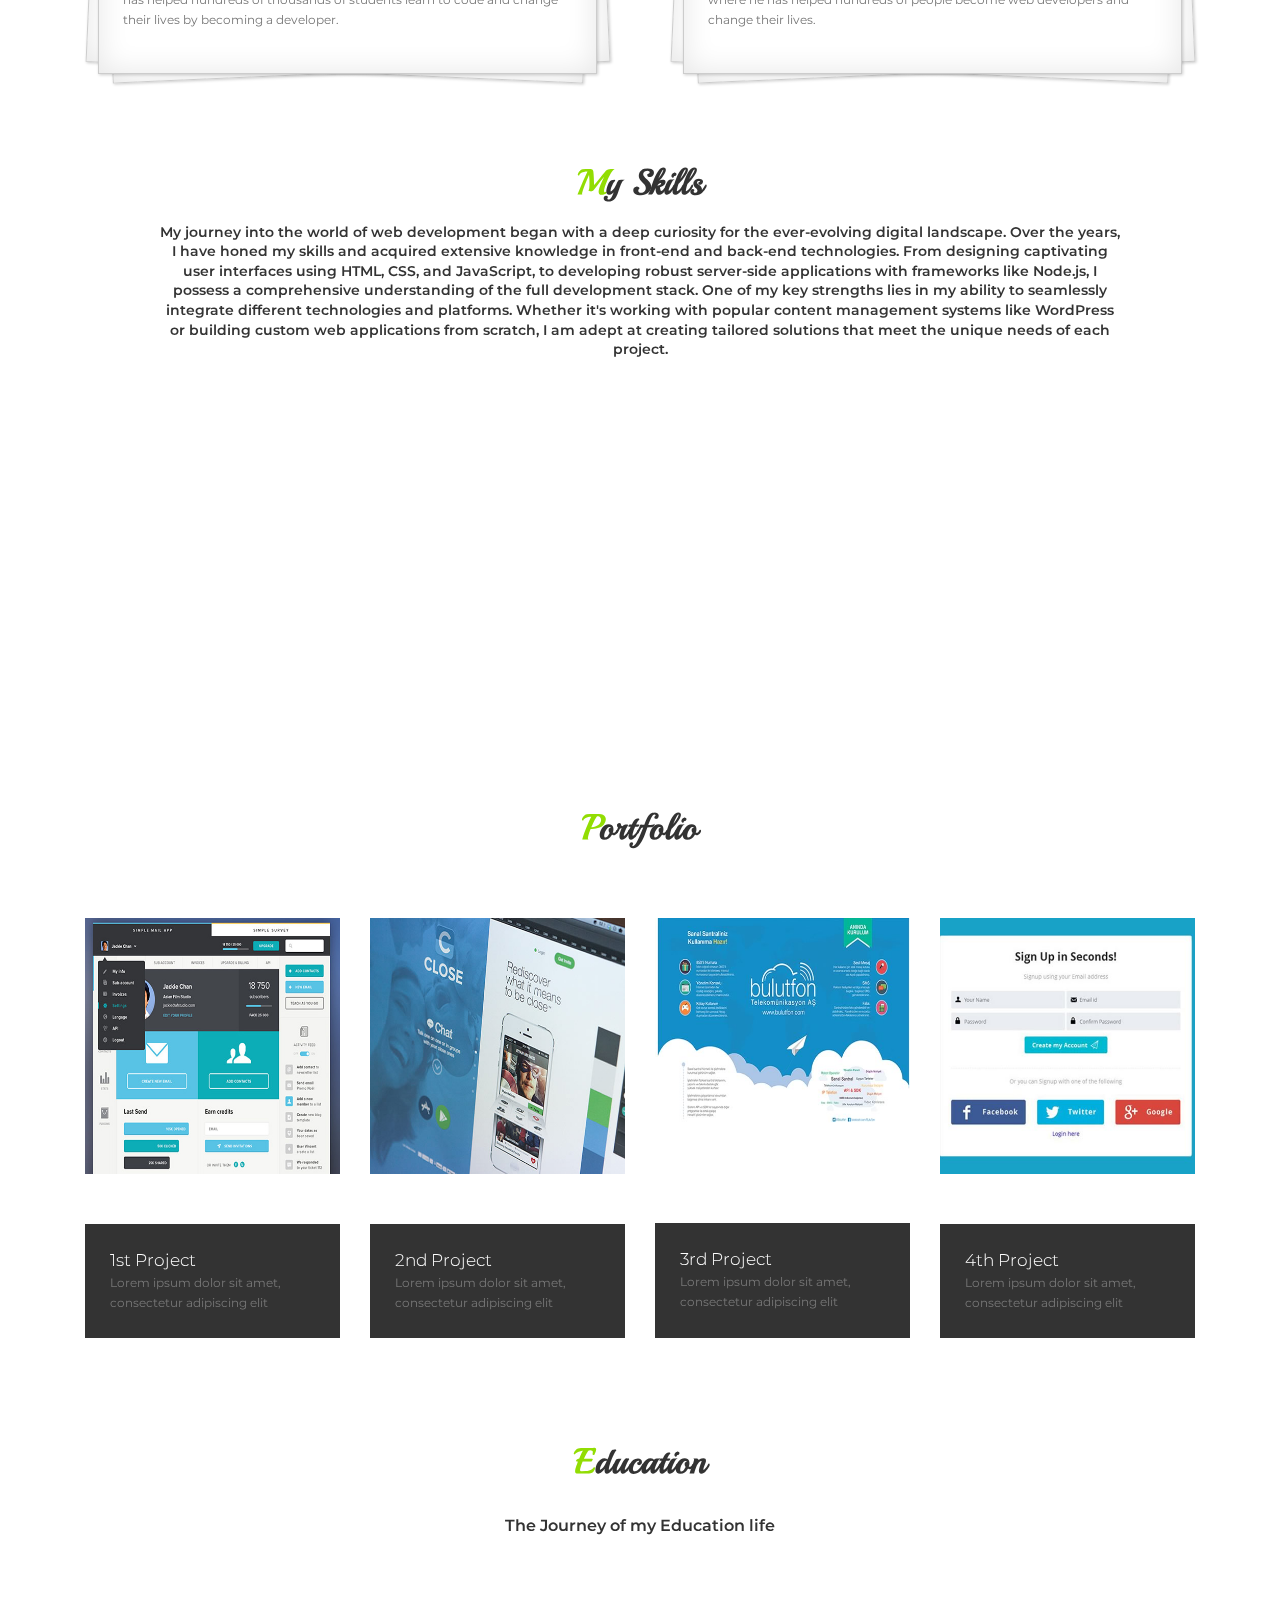
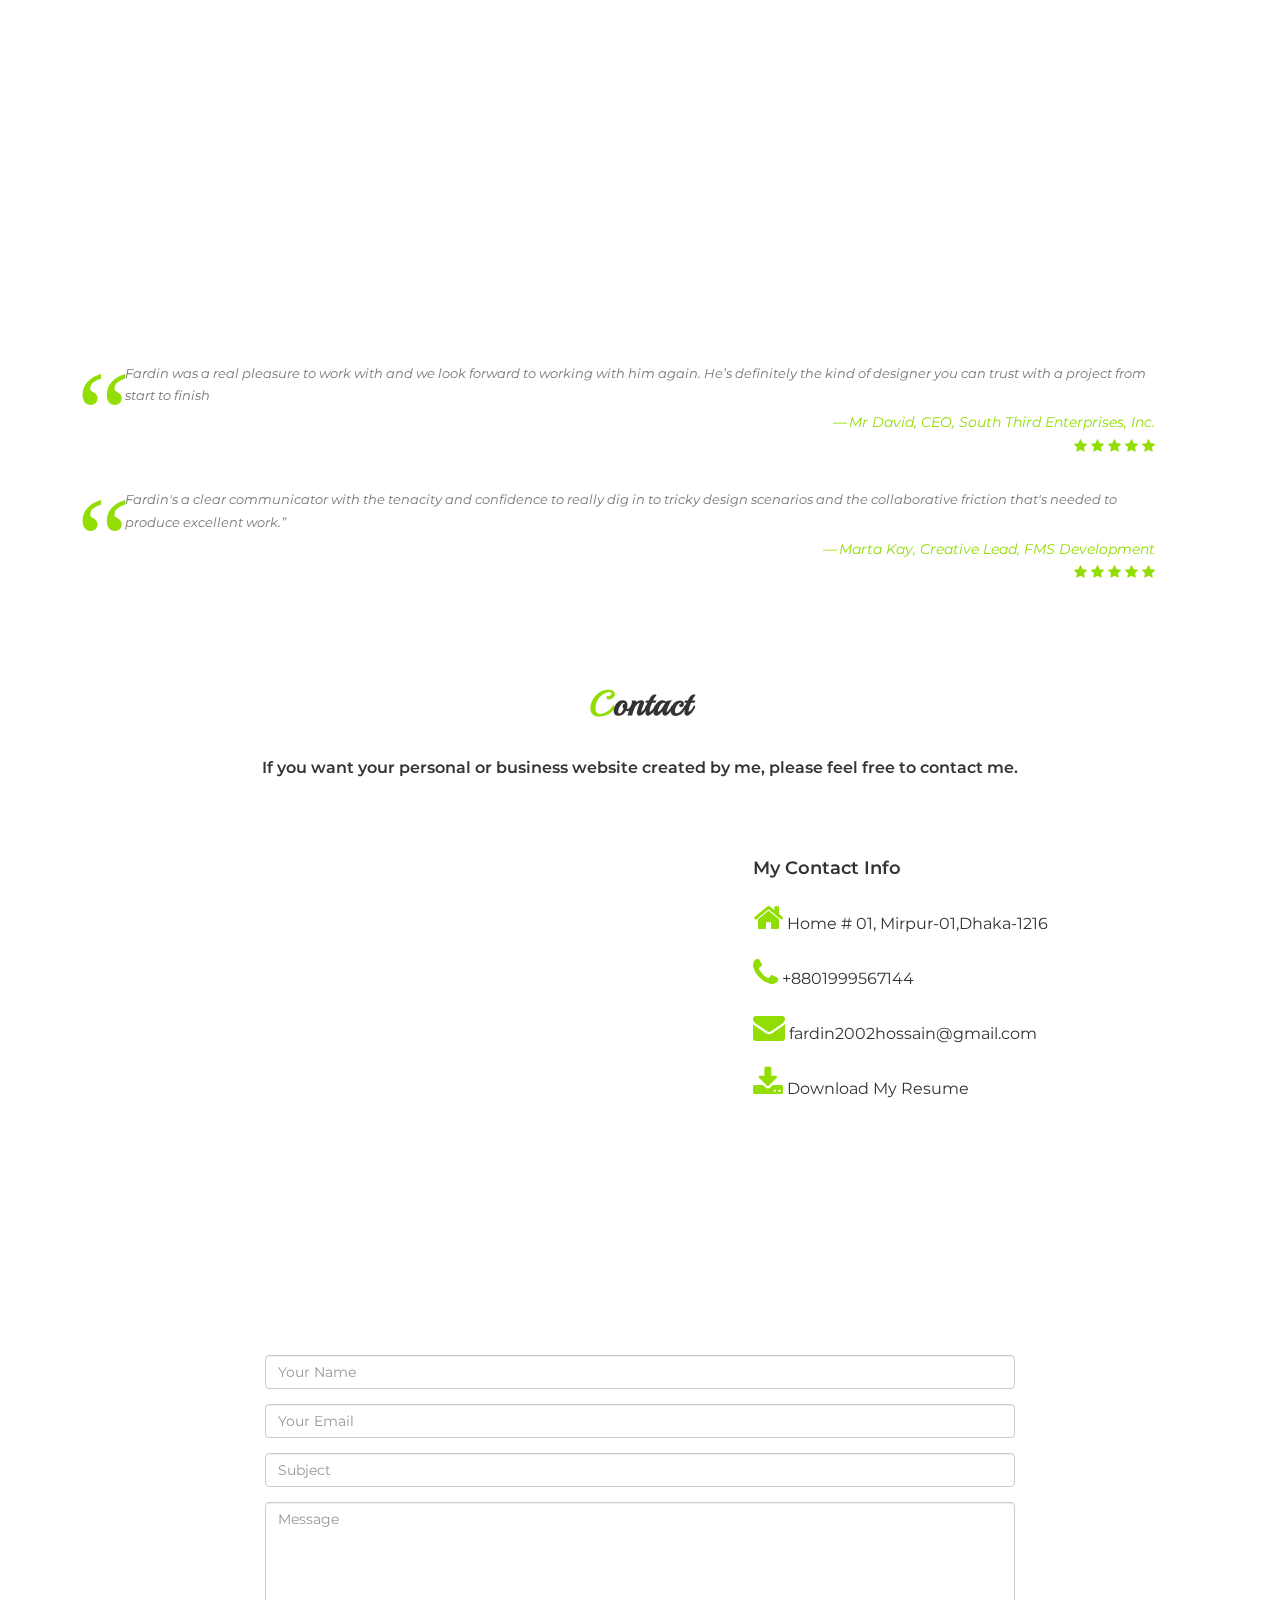
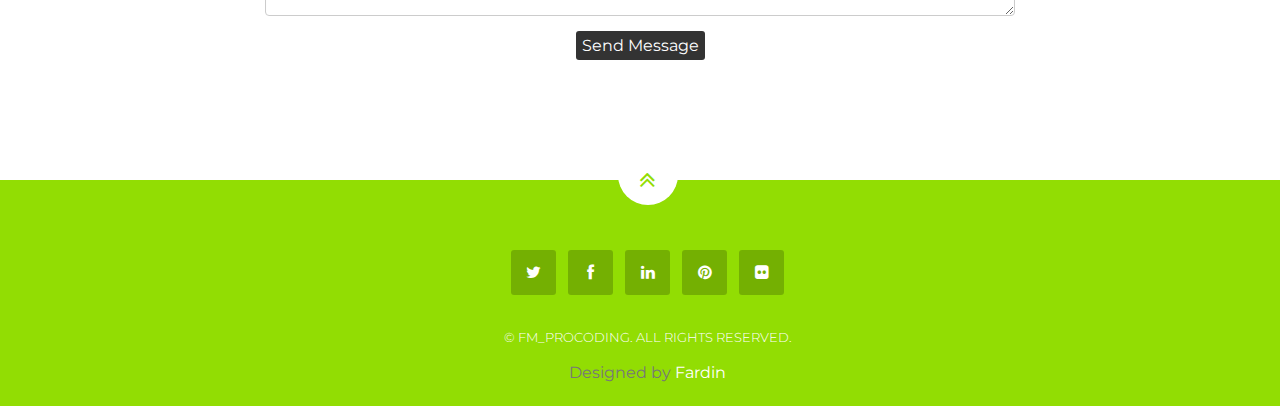
==== commit 1821abda: "Update index.html" ====
--- a/index.html
+++ b/index.html
@@ -29,7 +29,7 @@
         <!-- nav bar show korar jonno= banner -->
         <div class="parallax text-center" style="background-image: url(img/1.jpg);">
           <div class="parallax-pattern-overlay">
-            <div class="container text-center" style="height:600px;padding-top:170px;">
+            <div class="container text-center" style="height:690px;padding-top:170px;">
               <a href="#"><img id="site-title"class=" wow fadeInDown" wow-data-delay="0.5s" wow-data-duration="0.9s" src="img/2.png" alt=""/></a>
                <!-- wow fadeInDown" wow-data-delay="0.5s" wow-data-duration="0.9s" ??? hudai ??? -->
               <h2 class="intro"><a href="index.html">My Resume</a></h2>
@@ -296,7 +296,7 @@
           <div class="text-center">
             <div class="hi-icon-wrap hi-icon-effect">
               <h4>B.Sc OF COMPUTER SCIENCE & Engineering</h4>
-              <h5>JUNE 2023 - DEC 2026</h5>
+              <h5>JUNE 2023 - Aug 2027</h5>
               <i class="fa fa-book"></i>
               <p>Southeast University</p>
             </div>
@@ -307,7 +307,7 @@
           <div class="text-center">
             <div class="hi-icon-wrap hi-icon-effect">
               <h4>MASTER OF COMPUTER SCIENCE</h4>
-              <h5>FEB 2027 - DEC 2028</h5>
+              <h5>Sep 2027 - DEC 2029</h5>
               <i class="fa fa-gear"></i>
               <p>Future Loading.......</p>
             </div>
